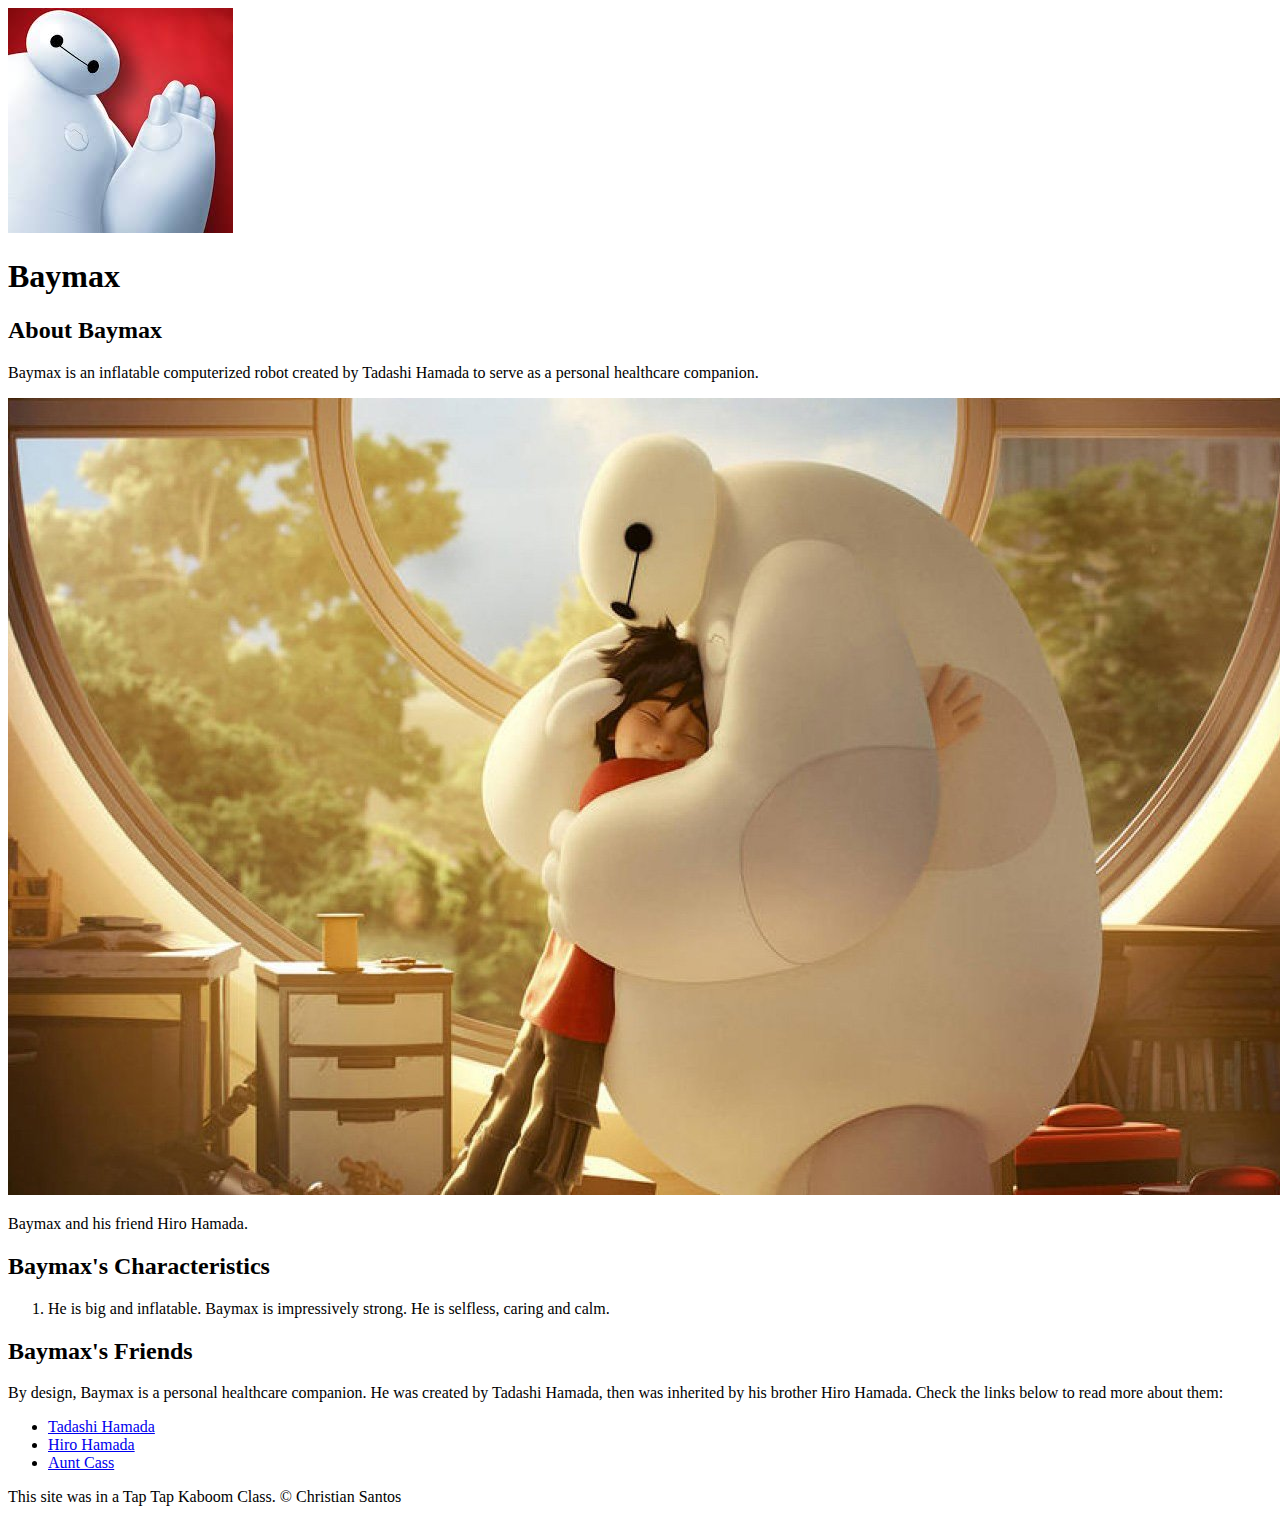
==== index.html @ 31f2e619 "Added the character's index.html" ====
<!DOCTYPE html>
<html>
    <head>
        <title>Baymax</title>
        <link rel="icon" href="img/baymax-favicon.png">
    </head>

    <body>
        <!-- header element -->
        <header>
            <img src="img/baymax-icon.jpg" alt="Baymax, from the 'BigHero 6' (2014) animated film.">
            <h1>Baymax</h1>
        </header>

        <!-- main element -->
        <main>
            <h2>About Baymax</h2>
            <p>Baymax is an inflatable computerized robot created by Tadashi Hamada to serve as a personal healthcare companion.</p>
            <img src="img/baymax-screenshot.jpg" alt="Screenshot from 'BigHero 6' (2014).">
            <p>Baymax and his friend Hiro Hamada.</p>

            <!-- Characteristics -->
            <h2>Baymax's Characteristics</h2>
            <ol>
                <li>He is big and inflatable.
                    Baymax is impressively strong.
                    He is selfless, caring and calm.
                </li>
            </ol>
            <!-- Friends -->
            <h2>Baymax's Friends</h2>
            <p>By design, Baymax is a personal healthcare companion. He was created by Tadashi Hamada, then was inherited by his brother Hiro Hamada. Check the links below to read more about them:</p>
            <ul>
                <li><a target="_blank" href="https://disney.fandom.com/wiki/Tadashi_Hamada">Tadashi Hamada</a></li>
                <li><a target="_blank" href="https://disney.fandom.com/wiki/Hiro_Hamada">Hiro Hamada</a></li>
                <li><a target="_blank" href="https://disney.fandom.com/wiki/Aunt_Cass">Aunt Cass</a></li>
            </ul>
        </main>

        <!-- Footer element -->
        <footer>
            <p>This site was in a Tap Tap Kaboom Class. &copy; Christian Santos</p>
        </footer>
    </body>
</html>
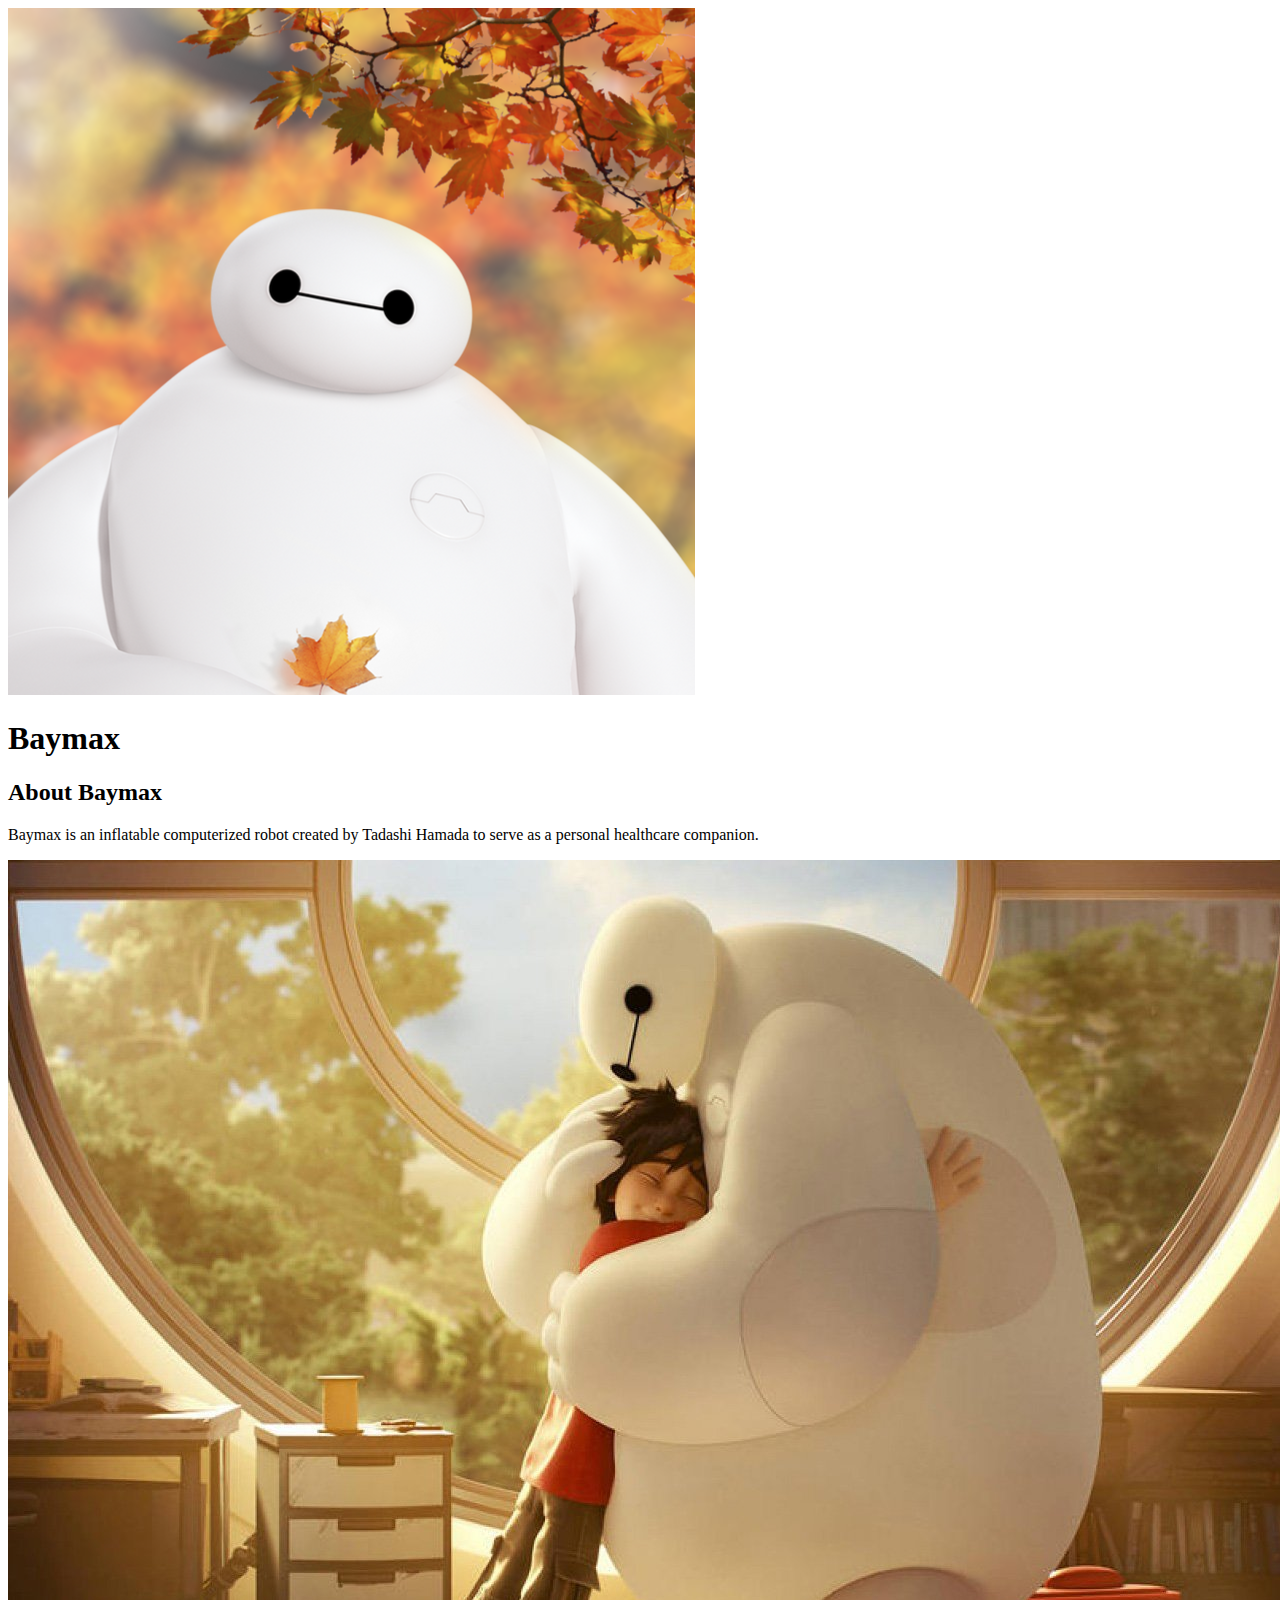
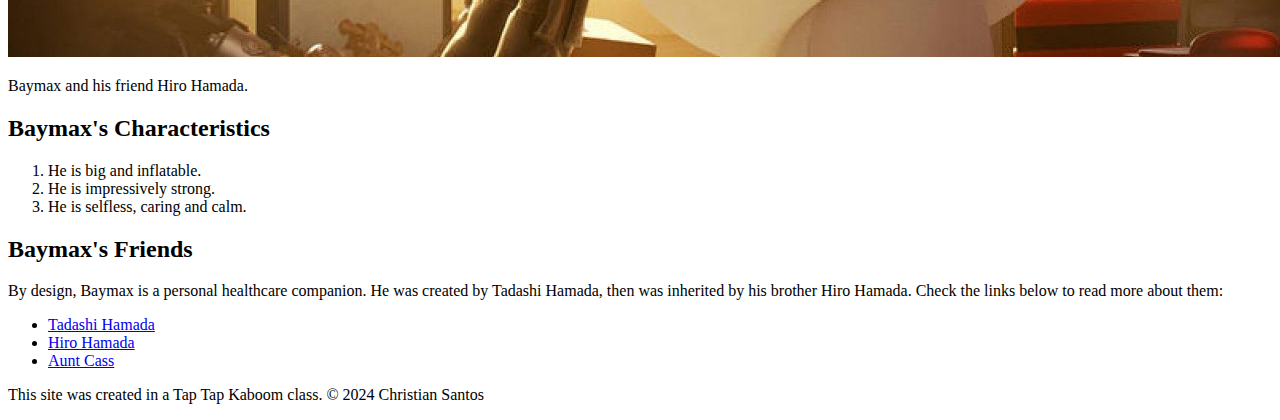
==== commit e0c124ce: "Wrote the CSS :)" ====
--- a/index.html
+++ b/index.html
@@ -3,12 +3,16 @@
     <head>
         <title>Baymax</title>
         <link rel="icon" href="img/baymax-favicon.png">
+        <link rel="preconnect" href="https://fonts.googleapis.com">
+        <link rel="preconnect" href="https://fonts.gstatic.com" crossorigin>
+        <link href="https://fonts.googleapis.com/css2?family=Paytone+One&display=swap" rel="stylesheet">
+        <link rel="stylesheet" type="text/css" href="css/hero.css">
     </head>
 
     <body>
         <!-- header element -->
         <header>
-            <img src="img/baymax-icon.jpg" alt="Baymax, from the 'BigHero 6' (2014) animated film.">
+            <img src="img/baymax-flower-pp.png" alt="Baymax, from the 'BigHero 6' (2014) animated film.">
             <h1>Baymax</h1>
         </header>
 
@@ -17,15 +21,14 @@
             <h2>About Baymax</h2>
             <p>Baymax is an inflatable computerized robot created by Tadashi Hamada to serve as a personal healthcare companion.</p>
             <img src="img/baymax-screenshot.jpg" alt="Screenshot from 'BigHero 6' (2014).">
-            <p>Baymax and his friend Hiro Hamada.</p>
+            <p class="caption">Baymax and his friend Hiro Hamada.</p>
 
             <!-- Characteristics -->
             <h2>Baymax's Characteristics</h2>
             <ol>
-                <li>He is big and inflatable.
-                    Baymax is impressively strong.
-                    He is selfless, caring and calm.
-                </li>
+                <li>He is big and inflatable.</li>
+                <li>He is impressively strong.</li>
+                <li>He is selfless, caring and calm.</li>
             </ol>
             <!-- Friends -->
             <h2>Baymax's Friends</h2>
@@ -39,7 +42,7 @@
 
         <!-- Footer element -->
         <footer>
-            <p>This site was in a Tap Tap Kaboom Class. &copy; Christian Santos</p>
+            <p>This site was created in a Tap Tap Kaboom class. &copy; 2024 Christian Santos</p>
         </footer>
     </body>
 </html>